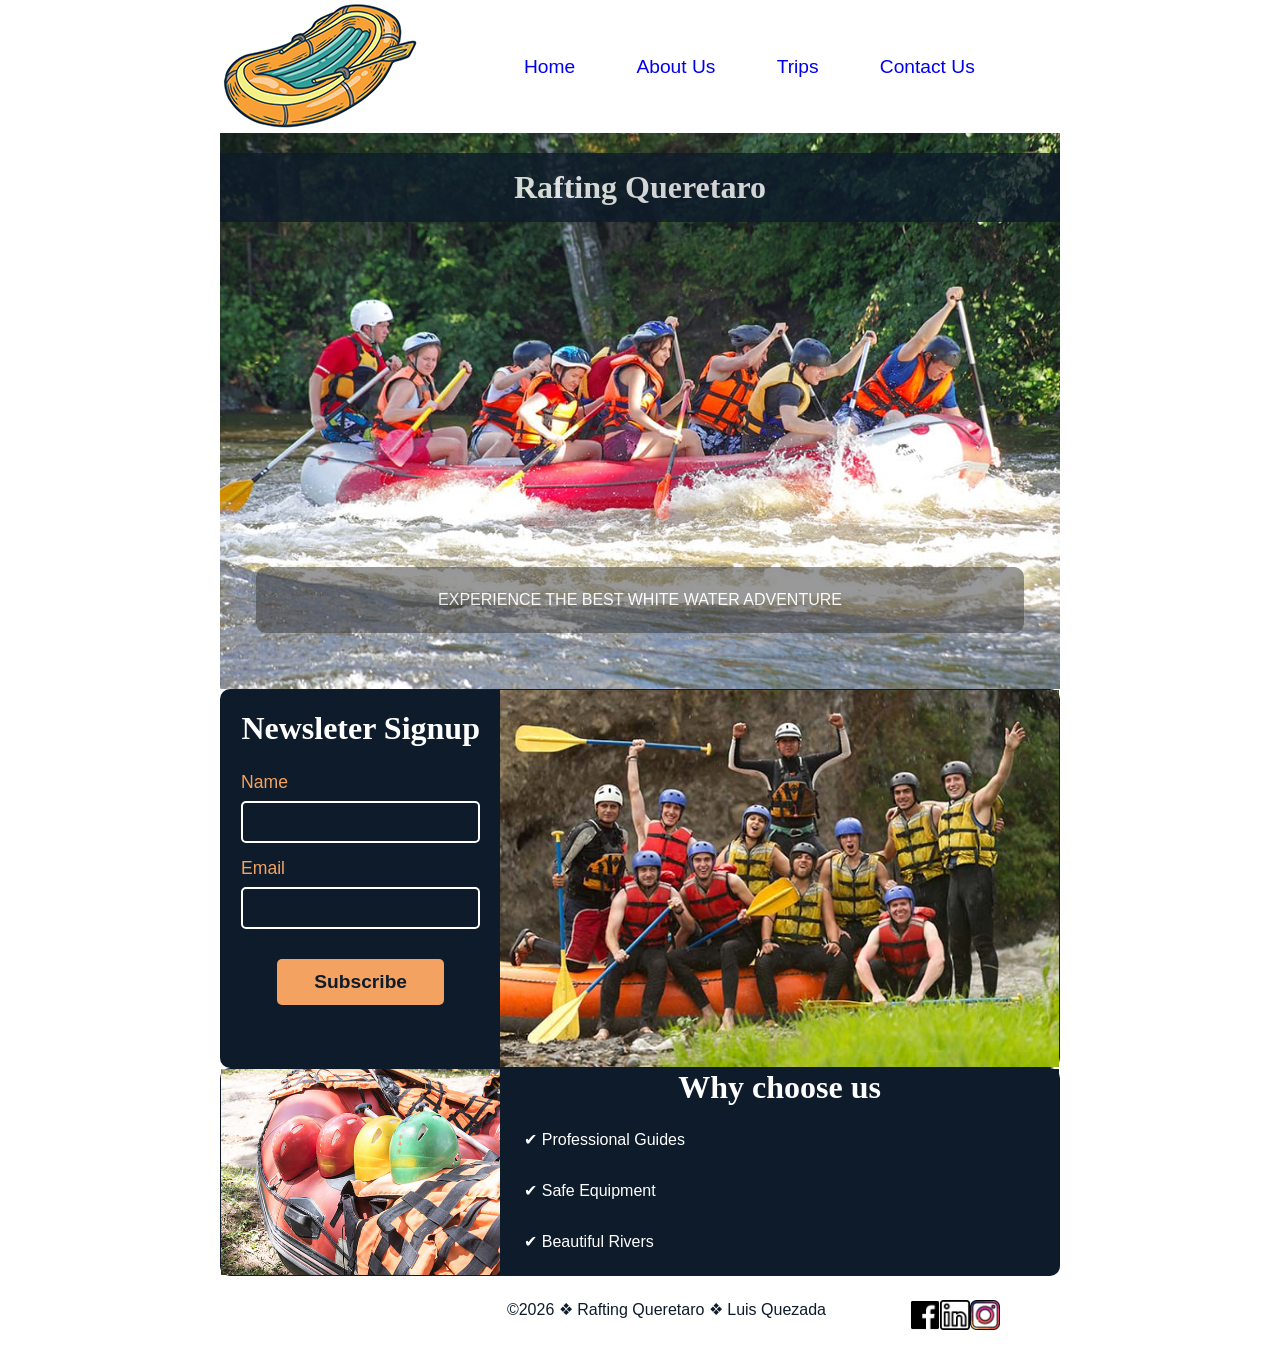
==== wwr/index.html @ 2c941e09 "final project" ====
<!DOCTYPE html>
<html lang="en">
<head>
    <meta charset="UTF-8">
    <meta name="viewport" content="width=device-width, initial-scale=1.0">
    <meta name="description" content="Index page of the Queretaro Rafting. This is my webpage for class WDD130">
    <meta name="author" content="Luis Quezada">
    <link rel="stylesheet" href="./styles/rafting.css">
    <title>Home Page Queretaro Rafting</title>

</head>

<body>

    <header>
        <img src="./images/rafting-icon.png" alt="Rafting logo">
        <nav>
            <ul>
                <li><a href="index.html">Home</a></li>
                <li><a href="about.html">About Us</a></li>
                <li><a href="trips.html">Trips</a></li>
                <li><a href="contact.html">Contact Us</a></li>
            </ul>
        </nav>
    </header>

    <main>

        <div class="hero">
            <img src="./images/index-background.jpg" alt="Drafting background">
            <h1>Rafting Queretaro</h1>
            
            <article id="article-index">
                <p> EXPERIENCE THE BEST WHITE WATER ADVENTURE </p>
            </article>
        </div>

        <section class="newsletter">

             <form class="newsletter-form">
                <h2>Newsleter Signup</h2>

                <label for="name">Name</label>
                <input type="text" id="name" name="name" required>

                <label for="email">Email</label>
                <input type="email" id="email" name="email" required>

                <button type="submit">Subscribe</button>

            </form>

            <div class="image-container">
                <img src="./images/newsletter.jpg" alt="Newsleter">
            </div>

        </section>

        <section class="why-choose-us">
            <div class="image-container">
                <img src="./images/always-secure.jpg" alt="Secure equipment">
            </div>

            <div>
                <h2>Why choose us</h2>

                <p>✔ Professional Guides</p>
                <p>✔ Safe Equipment</p> 
                <p>✔ Beautiful Rivers</p>  
                
            </div>
        </section>

        
    </main>

    <footer>
        <p>©2026 ❖ Rafting Queretaro ❖ Luis Quezada</p>
        <nav class="socialmedia">
            <a href="https://facebook.com">
                <img src="./images/facebook-logo.png" alt="Facebook Icon">
            </a>

            <a href="https://linkedin.com">
                <img src="./images/linkedin-logo.png" alt="LinkedIn Icon">
            </a>

            <a href="https://instagram.com">
                <img src="./images/instagram-logo.png" alt="Instagram Icon">
            </a>


        </nav>
    </footer>
    
</body>




</html>
---- wwr/styles/rafting.css ----
:root {
    --primary-color: #055a05;   
    --secondary-color: #f4a261; 
    --accent1-color: #0D1B2A;   
    --accent2-color: #0D1B2A;   
    
    --heading-font: "Playfair Display", serif;
    --body-font: "Source Sans Pro", sans-serif;
}

*{
    margin: 0;
    padding: 0;
    box-sizing: border-box;
}

body{
    font-family: var(--body-font);
    color:var(--accent1-color)
}

header, main, footer{
    width: 840px;
    margin: 0 auto;
}

h1, h2 {
    font-family: var(--heading-font);
    color: var(--primary-color)
    
}

nav, p, section, article{
    margin: 16px;
    padding: 8px;
}

.socialmedia a {
    text-decoration: none;
}

.hero {
    position: relative;
}

.hero img{
    display: block;
    width: 100%;
    height: auto;
}

h1{
    position: absolute;
    top: 20px;
    width: 100%;
    padding: 16px;
    text-align: center;
    opacity: 0.8;
    background-color: var(--accent1-color);
    color:#fff;
}



h2{
    text-align: center;
    background-color: var(--accent2-color);
    color: #fff;
    clear: both;
}

.hero article img{
    float: right;
    width: 125px;
    float: right;
}

footer img{
    width: 30px;
    height: auto;
}

.hero article {
    position: absolute;
    bottom: 40px;
    left: 20px;
    right: 20px;

    background-color: var(--secondary-color);
    padding: 20px;
}

section{
    clear: both;
}

header{
    display: grid;
    grid-template-columns: 1.5fr 3fr;
    align-items: center;
    }

a {

  text-decoration: none;
  
}
nav ul{
    display: flex;
    list-style: none;
}

nav li{
    flex: 1 1 auto;
}

nav a{
    display: block;
    text-decoration: none;
    font-size: 1.2rem;
}

footer{
    display: grid;
    grid-template-columns: 3fr 1fr;
    justify-content: center;
    align-items: right;
}

footer p{
    text-align: right;
}
.socialmedia{
    display: flex;
    justify-content: center;
}

.history{
    display:grid;
    grid-template-columns: 1fr 1fr 1fr;
    grid-template-rows: auto auto;
}
.history h2{
    grid-column: 1/4;
}
.history img{
    width: 300px;
    height: auto;
}

figcaption{
    text-align: center;
}

.adventure{
    display:grid;
    grid-template-columns: 1fr 1fr 1fr 1fr 1fr;
    grid-template-rows: auto auto;
    gap: 5px;
}
.adventure h2, #employees h2{
    grid-column: 1/6;
}
.adventure img, #employees img{
     width: 100%;
    height: auto;
    display: block;
}

.contact-information{
    text-align: center;
}

#employees {
    display: grid;
    grid-template-columns: 1fr 1fr 1fr;
    grid-template-rows: auto auto;
    gap: 5px;

}

.map-and-form-container{
    display: grid;
    grid-template-columns: 1fr 1fr;
    gap: 30px;
    align-items: start;
} 

.map,
.form{
    width: 100%;
}

.map iframe{
    width: 100%;
    height: 20em;
    border: 10px;
}

form{
    padding: 40px;
}

label, input, button, select, textarea {
  font-family: Roboto, Arial, sans-serif;
}

.column1 {
  grid-template-columns: 3fr 1fr;
  margin: 0.5rem 0;
}

.column2 {
  grid-template-columns: 1fr 2fr;
}

textarea{
    width:100%;
    margin-top:0.5rem;
     grid-column: 1 / 3;
}

button {
    display: block;
    width: 70%;
    margin: 1rem auto;
    background-color: var(--secondary-color);
    color: var(--accent1-color);
    border: none;
    border-radius: .5rem;
    padding: .75rem;
    font-size: 1.2rem;
  
}

.form-item {
  display: grid;
  align-items: center;
  grid-template-columns:.5fr 1fr;
  margin:0.5rem 0;
}

label[for="message"]{
    grid-column: 1 / 3;
    text-align: left;
}

#article-index{
   background-color: rgba(60, 60, 60, 0.65);
    color: white;
    padding: 1rem 2rem;
    border-radius: 10px;
    opacity: .8;
    padding: 0;
    text-align: center;

}


.newsletter, .why-choose-us{
    background-color:#0D1B2A;
    color:white;

    padding:1px;

    border-radius:10px;

    margin:auto;

    display: grid;
    grid-template-columns: 1fr 2fr;
    
}

.newsletter h2, .why-choose-us h2{
    margin-bottom:10px;
    font-size:2rem;
}

.newsletter-form{
    display:flex;
    flex-direction:column;
    padding: 20px;
}

.newsletter-form label{
    margin-top:15px;
    margin-bottom:8px;

    font-size:1.1rem;

    color:#F4A261;
}

.newsletter-form input{

    padding:10px;

    border:2px solid #FFFFFF;

    background-color:transparent;

    color:white;

    font-size:1rem;

    border-radius:5px;

}

.newsletter-form input:focus{

    outline:none;

    border-color:#F4A261;

}

.newsletter-form button{

    margin-top:30px;

    padding:12px;

    background-color:#F4A261;

    color:#0D1B2A;

    font-weight:bold;

    border:none;

    border-radius:5px;

    cursor:pointer;

    transition:0.3s;

}

.newsletter-form button:hover{

    background-color:#FFC46B;

}

.image-container img{
    width: 100%;
    height: 100%;
}


.trips-hero{
    background-color: var(--accent1-color);
    color: white;
    text-align: center;
    padding: 2rem;
    border-radius: 10px;
}

.trips-hero h1{
    position: static;
    background: none;
    color: white;
    opacity: 1;
    padding: 0;
    margin-bottom: 1rem;
}

.trips-hero p{
    font-size: 1.2rem;
}

/* CTA */

.cta{
    background-color: var(--secondary-color);
    text-align: center;
    padding: 2rem;
    border-radius: 10px;
}

.cta h2{
    background: none;
    color: var(--accent1-color);
    margin-bottom: 1rem;
}

.cta-button{
    display: inline-block;
    margin-top: 1rem;
    padding: .8rem 2rem;
    background-color: var(--primary-color);
    color: white;
    border-radius: 8px;
    font-weight: bold;
    transition: .3s;
}

.cta-button:hover{
    background-color: #077507;
}


/* Trip cards */

.trip-card{

    display:grid;
    grid-template-columns:1fr 1fr;
    gap:25px;
    align-items:center;

    margin:40px 0;

}

.trip-card img{

    width:100%;
    height:300px;
    object-fit:cover;
    border-radius:10px;

}

.trip-info{

    padding:20px;

}

.trip-info h2{

    background:none;
    color:var(--primary-color);
    text-align:left;
    margin-bottom:15px;

}

.trip-info p{

    margin-bottom:15px;

}

.trip-info ul{

    margin-left:20px;

}

.trip-info li{

    margin-bottom:8px;

}


/* Alternate image position */

.reverse{

    grid-template-columns:1fr 1fr;

}


/* Table */

.trip-table{

    margin-top:50px;

}

.trip-table h2{

    margin-bottom:20px;

}

.trip-table table{

    width:100%;
    border-collapse:collapse;

}

.trip-table th{

    background-color:var(--primary-color);
    color:white;
    padding:12px;

}

.trip-table td{

    border:1px solid #ccc;
    padding:12px;
    text-align:center;

}

.trip-table tr:nth-child(even){

    background-color:#f5f5f5;

}

.trip-table tr:hover{

    background-color:#e9e9e9;

}


/* Responsive */

@media screen and (max-width:850px){

    header,
    main,
    footer{

        width:95%;

    }

    .trip-card{

        grid-template-columns:1fr;

    }

    .reverse{

        grid-template-columns:1fr;

    }

}
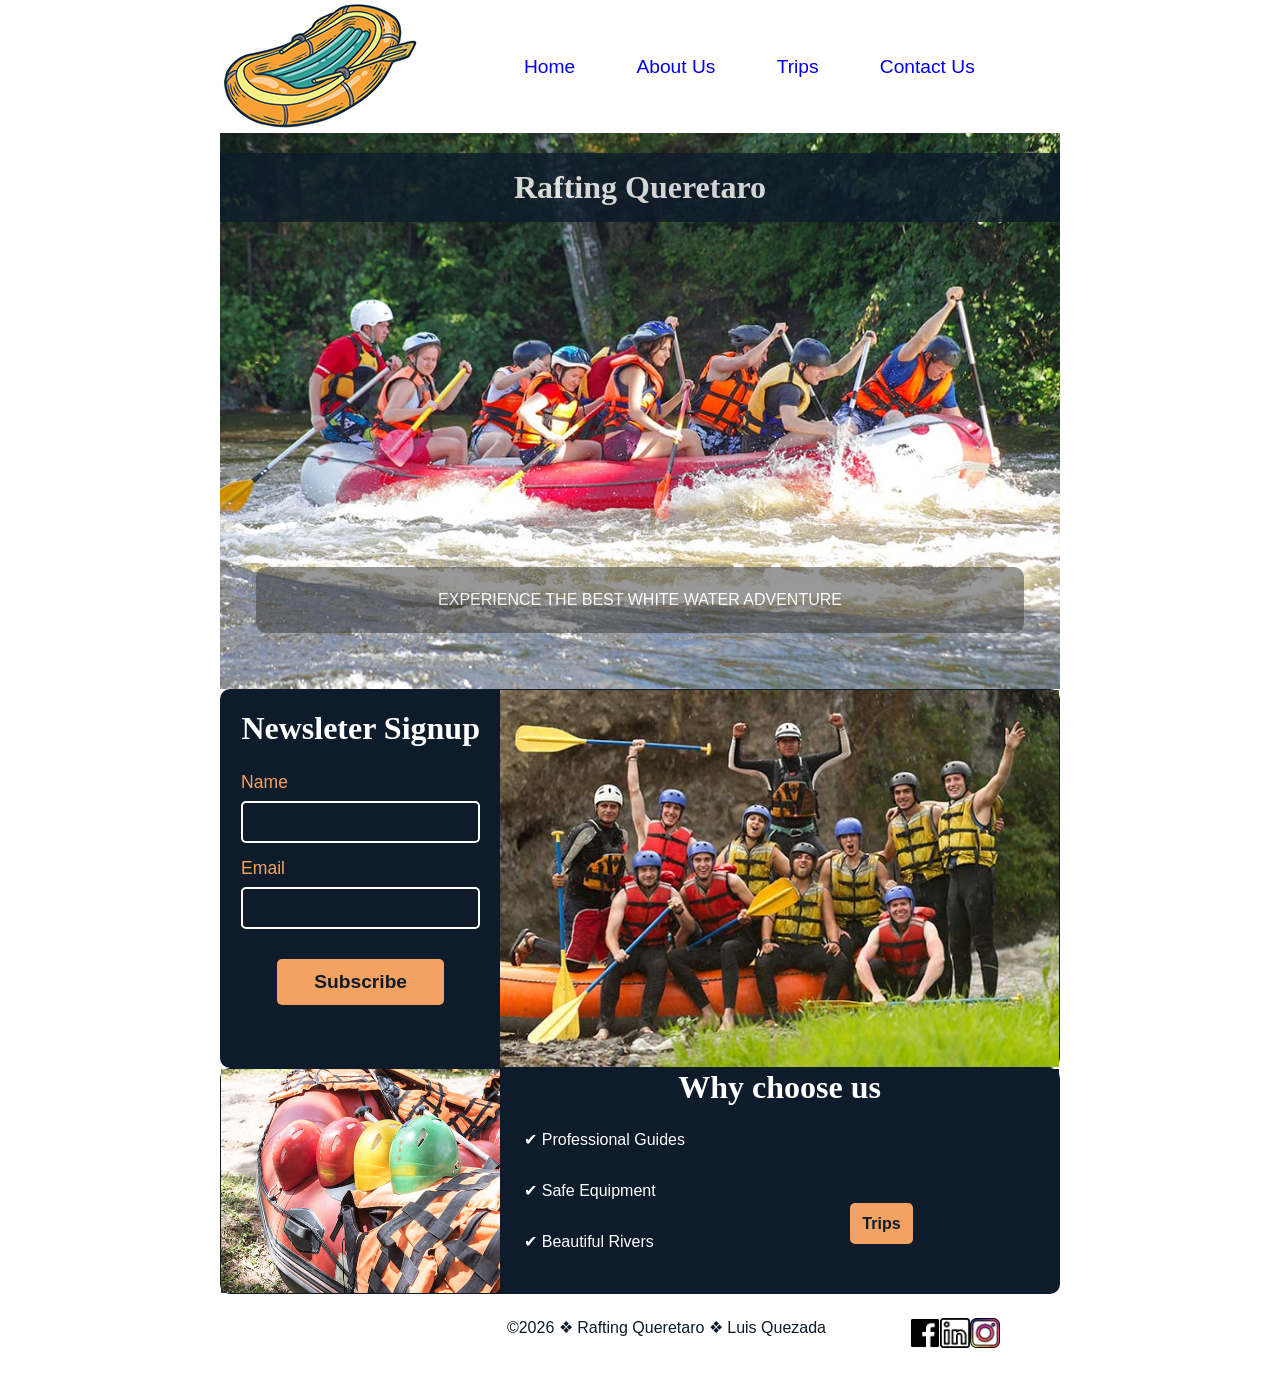
==== commit da777e40: "button positioning" ====
--- a/wwr/index.html
+++ b/wwr/index.html
@@ -67,6 +67,10 @@
                 <p>✔ Professional Guides</p>
                 <p>✔ Safe Equipment</p> 
                 <p>✔ Beautiful Rivers</p>  
+
+                <a href="Trips.html" class="trip-button">
+                     Trips
+                </a>
                 
             </div>
         </section>
--- a/wwr/styles/rafting.css
+++ b/wwr/styles/rafting.css
@@ -316,7 +316,7 @@
 
 }
 
-.newsletter-form button{
+.newsletter-form button, .trip-button{
 
     margin-top:30px;
 
@@ -467,7 +467,7 @@
 }
 
 
-/* Table */
+
 
 .trip-table{
 
@@ -517,7 +517,6 @@
 }
 
 
-/* Responsive */
 
 @media screen and (max-width:850px){
 
@@ -543,3 +542,9 @@
 
 }
 
+.trip-button{
+    position: relative;
+    top: -60px;
+    left: 350px;
+}
+
